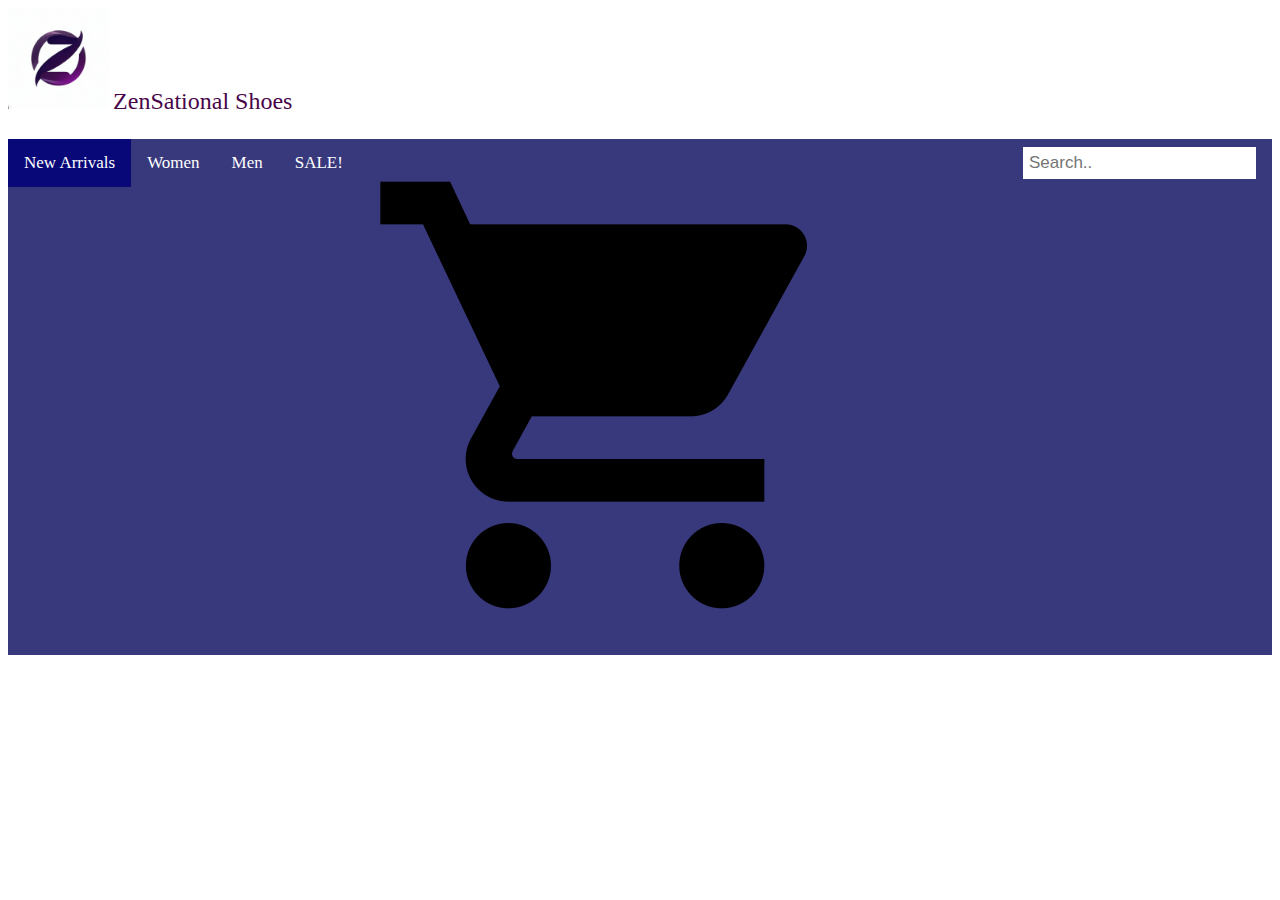
==== index.html @ c877c182 "work on nav" ====
<!DOCTYPE html>
<html lang="en">
<head>
    <meta charset="UTF-8">
    <meta http-equiv="X-UA-Compatible" content="IE=edge">
    <meta name="viewport" content="width=device-width, initial-scale=1.0">
    <title>ZenSational Shoes</title>
    <link href="style.css" rel="stylesheet"
</head>
<body>
    <header>
        <row class="head">
            <img src="ZenSational_logo.jpg" id="logo">
            <p>ZenSational Shoes</p>
            
        </row>
            <div class="nav">
                <a class="active" href="index.html">New Arrivals</a>
                <a href="#">Women</a>
                <a href="#">Men</a>
                <a href="#">SALE!</a>
                <input type="text" placeholder="Search..">
                <img src="cart_icon.png">
            </div>
        </header>
</body>
</html>
---- style.css ----
.head {
    display: inline;
}


#logo {
    position: top left;
    height: 8%;
    width: 8%;
    display: inline-block;
}

p {
    left: 100px;
    display: inline-block;
    font-size: 1.5em;
    color: rgb(73, 5, 73)
}

.nav {
    overflow: hidden;
    background-color: rgb(56, 56, 124);
}

.nav a {
    float: left;
    display: block;
    color: white;
    text-align: center;
    padding: 14px 16px;
    text-decoration: none;
    font-size: 17px;
}

.nav a:hover {
    color: purple;
    background-color: white;
}
.active {
    background-color: rgb(8, 8, 120);
}

.nav input[type=text] {
    float: right;
    padding: 6px;
    border: none;
    margin-top: 8px;
    margin-right: 16px;
    font-size: 17px;
}

#cart {i
    
}
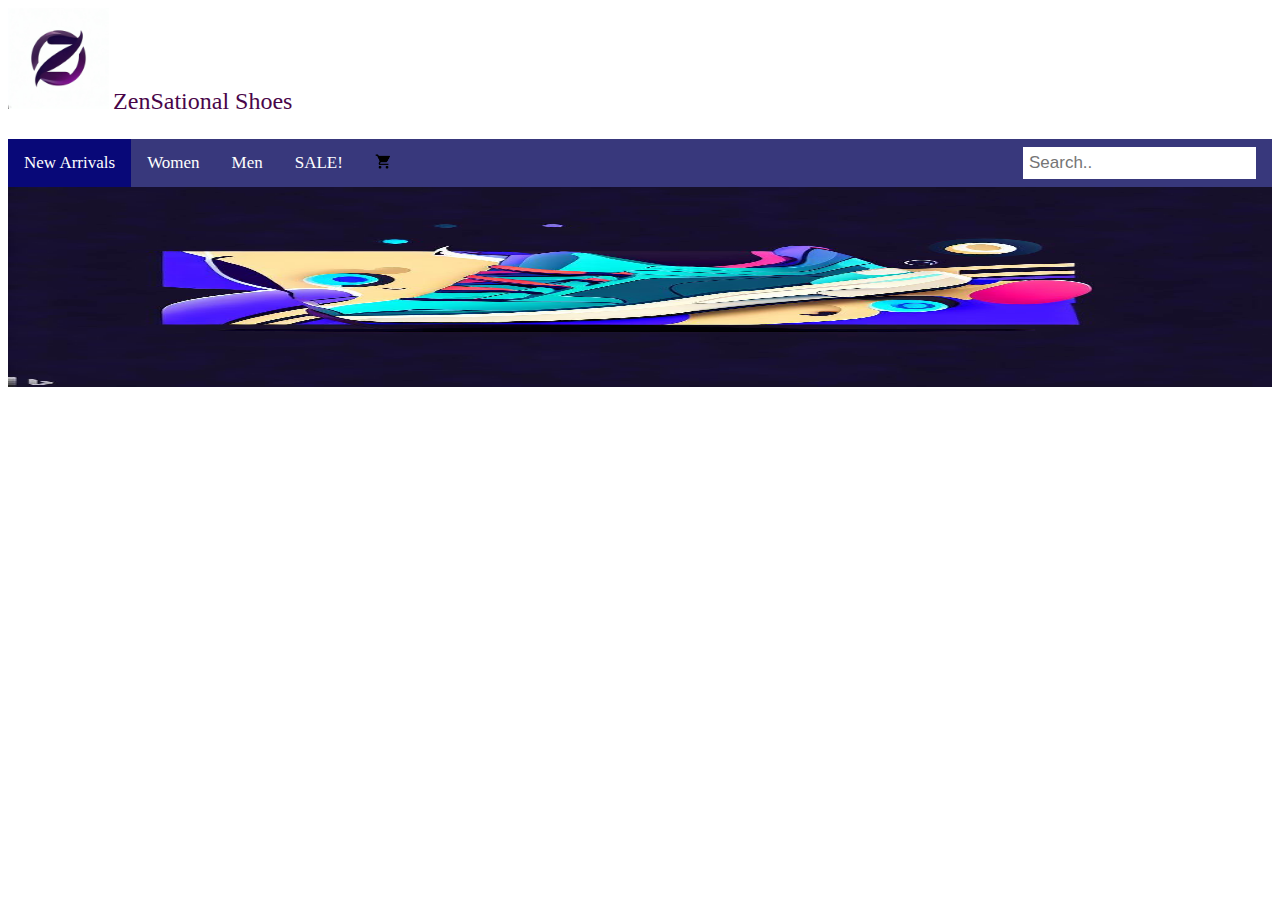
==== commit 4fda9fb5: "temporary finish onn header for both html" ====
--- a/index.html
+++ b/index.html
@@ -10,9 +10,8 @@
 <body>
     <header>
         <row class="head">
-            <img src="ZenSational_logo.jpg" id="logo">
+            <a href="index.html"><img src="ZenSational_logo.jpg" id="logo"></a>
             <p>ZenSational Shoes</p>
-            
         </row>
             <div class="nav">
                 <a class="active" href="index.html">New Arrivals</a>
@@ -20,8 +19,9 @@
                 <a href="#">Men</a>
                 <a href="#">SALE!</a>
                 <input type="text" placeholder="Search..">
-                <img src="cart_icon.png">
+                <a href="cart.html"><img src="cart_icon.png" id="cart"></a>
             </div>
+            <img src="Banner.jpg" id="banner">
         </header>
 </body>
 </html>--- a/style.css
+++ b/style.css
@@ -50,6 +50,13 @@
     font-size: 17px;
 }
 
-#cart {i
-    
+#cart {
+    height: 17px;
+    width: 17px;
+    float: right;
+}
+
+#banner {
+    width: 100%;
+    height: 200px;
 }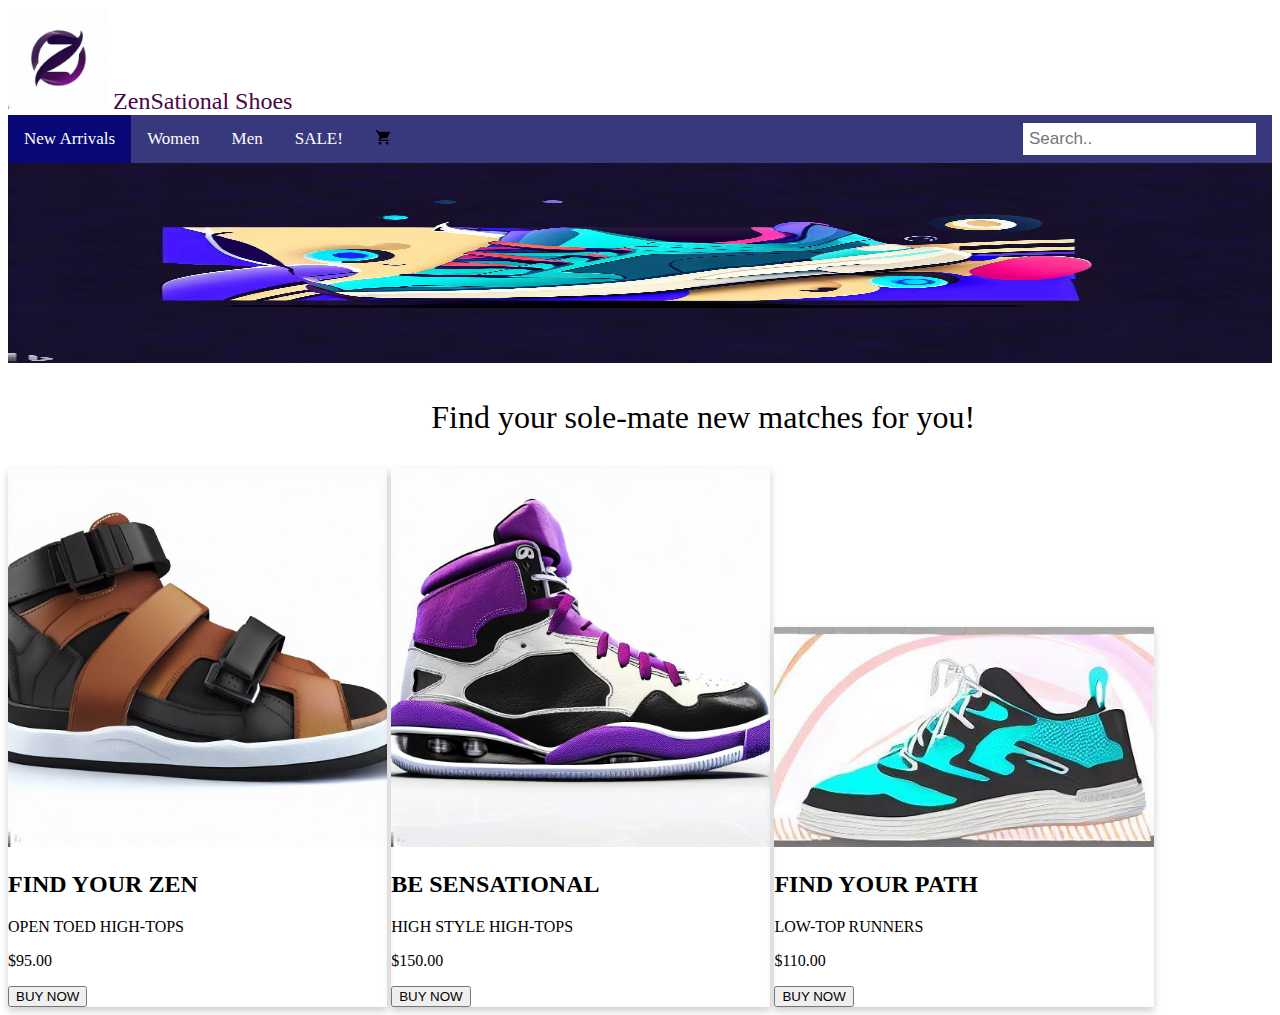
==== commit ce6ecaac: "got card elements added" ====
--- a/index.html
+++ b/index.html
@@ -7,11 +7,11 @@
     <title>ZenSational Shoes</title>
     <link href="style.css" rel="stylesheet"
 </head>
-<body>
+
     <header>
         <row class="head">
             <a href="index.html"><img src="ZenSational_logo.jpg" id="logo"></a>
-            <p>ZenSational Shoes</p>
+            <p class="comp">ZenSational Shoes</p>
         </row>
             <div class="nav">
                 <a class="active" href="index.html">New Arrivals</a>
@@ -23,5 +23,39 @@
             </div>
             <img src="Banner.jpg" id="banner">
         </header>
+<body>
+    <p class="text">Find your sole-mate new matches for you!</p>
+    <div class="cards">
+        <div class="card" id="shoe1">
+            <img src="shoe-1.jpg" alt="hightop"
+            style="width:100%">
+            <div class="container">
+                <h2>FIND YOUR ZEN</h2>
+                <p>OPEN TOED HIGH-TOPS</p>
+                <p>$95.00</p>
+                <input type="submit" class="buynow" value="BUY NOW" />
+            </div>
+        </div>
+        <div class="card" id="shoe2">
+            <img src="shoe-2.jpg" alt="basketball"
+            style="width:100%">
+            <div class="container">
+                <h2>BE SENSATIONAL</h2>
+                <p>HIGH STYLE HIGH-TOPS</p>
+                <p>$150.00</p>
+                <input type="submit" class="buynow" value="BUY NOW" />
+            </div>
+        </div>
+        <div class="card" id="shoe3">
+            <img src="shoe-3.jpg" alt="running"
+            style="width:100%">
+            <div class="container">
+                <h2>FIND YOUR PATH</h2>
+                <p>LOW-TOP RUNNERS</p>
+                <p>$110.00</p>
+                <input type="submit" class="buynow" value="BUY NOW"
+            </div>
+        </div>
+    </div>
 </body>
 </html>--- a/style.css
+++ b/style.css
@@ -10,13 +10,22 @@
     width: 8%;
     display: inline-block;
 }
-
-p {
+.text {
+    color: black;
+    margin-left: 30%;
+    margin-right: 20%;
+    text-align: center;
+    font-size: 2em;
+    
+}
+.comp {
     left: 100px;
     display: inline-block;
     font-size: 1.5em;
-    color: rgb(73, 5, 73)
+    color: rgb(73, 5, 73);
+    margin: 0 0 0 0;
 }
+
 
 .nav {
     overflow: hidden;
@@ -59,4 +68,24 @@
 #banner {
     width: 100%;
     height: 200px;
+}
+
+.card {
+    box-shadow: 0 4px 8px 0 rgba(0,0,0,0.2);
+    transition: 0.3s;
+    width: 30%;
+}
+.card {
+    height: 20%;
+}
+#shoe1 {
+    display: inline-block;
+}
+
+#shoe2 {
+    display: inline-block;
+}
+
+#shoe3 {
+    display: inline-block;
 }